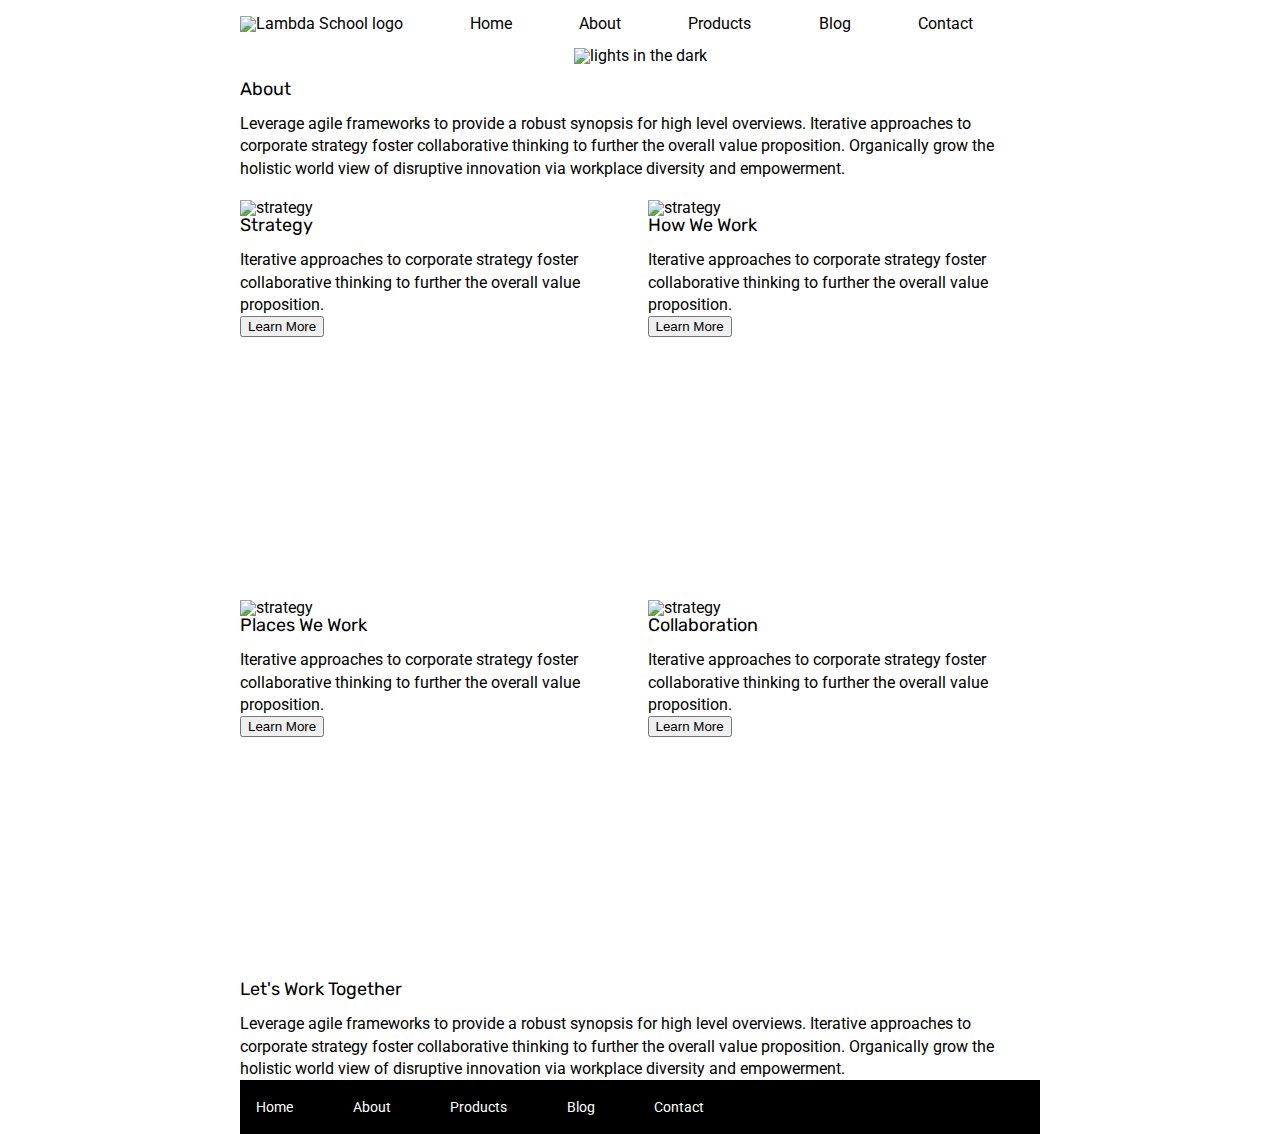
==== about.html @ c337917b "Designing the about page" ====
<!doctype html>

<html lang="en">
<head>
  <meta charset="utf-8">

  <title>Sprint Challenge - About</title>

  <link href="https://fonts.googleapis.com/css?family=Roboto|Rubik" rel="stylesheet">
  <link rel="stylesheet" href="css/shared-styles.css">
  <link rel="stylesheet" href="css/about.css">

</head>

<body>
    <div class="container about-page">
      <header>
        <section class="first">
        <div class ="logo">
            <img src="img/lambda-black.png" alt="Lambda School logo">
        </div>
        <div class="links">
            <nav id="box1">
        
            <a href="/index.html">Home</a>
            <a href="/about.html">About</a>
            <a href="#product">Products</a>
            <a href="#blog">Blog</a>
            <a href="#contact">Contact</a>
           </nav>
         </div>
        </section>
    
      <div class="topimage">
        <img src="img/jumbo-about.png" alt="lights in the dark">
    </div>
</header>
<div>
  <h1>About</h1>
     <p>Leverage agile frameworks to provide a robust synopsis for high level overviews. Iterative approaches to corporate strategy foster collaborative thinking to further the overall value proposition. Organically grow the holistic world view of disruptive innovation via workplace diversity and empowerment.</p>

</div>
<section class="midcontent">
  <section class="card-row">


<div class="card">
    <img src="img/about-plan.png" alt="strategy">
    
    <h1>Strategy</h1>
    
    <p>Iterative approaches to corporate strategy foster collaborative thinking to further the overall value proposition.</p>

    <button>Learn More</button>
    </div>


<div class="card">
    <img src="img/about-working.png" alt="strategy">
    
    <h1>How We Work</h1>
    
    <p>Iterative approaches to corporate strategy foster collaborative thinking to further the overall value proposition.</p>

    <button>Learn More</button>

</div>
</section>
<section class="card-row">


<div class="card">
    <img src="img/about-office.png" alt="strategy">
    
   <h1>Places We Work</h1> 

    <p>Iterative approaches to corporate strategy foster collaborative thinking to further the overall value proposition.</p>

   <button>Learn More</button> 
  </div>
<div class="card">
    <img src="img/about-meeting.png" alt="strategy">
    
    <h2>Collaboration</h2>
    
    <p>Iterative approaches to corporate strategy foster collaborative thinking to further the overall value proposition.</p>

   <button>Learn More</button> 
  </div>
</section>
</section>
<div>
    <h1>Let's Work Together</h1>

   <p>Leverage agile frameworks to provide a robust synopsis for high level overviews. Iterative approaches to corporate strategy foster collaborative thinking to further the overall value proposition. Organically grow the holistic world view of disruptive innovation via workplace diversity and empowerment.</p>
  </div>
      <footer>
        <nav>
          <a href="index.html">Home</a>
          <a href="#">About</a>
          <a href="#">Products</a>
          <a href="#">Blog</a>
          <a href="#">Contact</a>
        </nav>
      </footer>
    </div><!-- container -->        
</body>
</html>
---- css/shared-styles.css ----
html, body, div, span, applet, object, iframe,
h1, h2, h3, h4, h5, h6, p, blockquote, pre,
a, abbr, acronym, address, big, cite, code,
del, dfn, em, img, ins, kbd, q, s, samp,
small, strike, strong, sub, sup, tt, var,
b, u, i, center,
dl, dt, dd, ol, ul, li,
fieldset, form, label, legend,
table, caption, tbody, tfoot, thead, tr, th, td,
article, aside, canvas, details, embed, 
figure, figcaption, footer, header, hgroup, 
menu, nav, output, ruby, section, summary,
time, mark, audio, video {
	margin: 0;
	padding: 0;
	border: 0;
	font-size: 100%;
	font: inherit;
	vertical-align: baseline;
}
/* HTML5 display-role reset for older browsers */
article, aside, details, figcaption, figure, 
footer, header, hgroup, menu, nav, section {
	display: block;
}
body {
	line-height: 1;
}
ol, ul {
	list-style: none;
}
blockquote, q {
	quotes: none;
}
blockquote:before, blockquote:after,
q:before, q:after {
	content: '';
	content: none;
}


table {
	border-collapse: collapse;
	border-spacing: 0;
}

* {
    box-sizing: border-box;
}


html, body {
    height: 100%;
    font-family: 'Roboto', sans-serif;
}

h1, h2, h3, h4, h5 {
    font-size: 18px;
    margin-bottom: 15px;
    font-family: 'Rubik', sans-serif;
}

p {
    line-height: 1.4;
}
header .links {
    flex: 1;
    /* background-color: green; */
    display: flex;
    flex-direction: row;
    align-items: stretch;
}
header .links a {
    color: black;
    text-decoration: none;
}
header .links a:hover {
    text-decoration: underline;
}
nav {
    display: flex;
    flex: 1;
    flex-direction: row;
    align-items: center;
    /* background-color: orange; */
}

.first {
    display: flex;
    flex-direction: row;
    align-items: stretch;
    margin-bottom: 2%;
    margin-top: 2%;
}


.links nav{
        width:50%;
        display:flex;
        align-items:right;
        justify-content: space-evenly;

}

   
.topimage{
    display:flex;
    justify-content: center;
    margin-bottom: 2%;
}


.container {
    width: 800px;
    margin: 0 auto;
}

.top-content {
    display: flex;
    flex-wrap: wrap;
    justify-content: space-evenly;
    margin-bottom: 20px;
    border-bottom: 1px dashed black;
}

.top-content .text-container {
    width: 48%;
    padding: 0 1%;
    padding-bottom: 20px;  
}

.middle-content {
    margin-bottom: 20px;
    border-bottom: 1px dashed black;
}

footer {
    width: 100%;
    background: black;
}

footer nav {
    width: 60%;
    display: flex;
    justify-content: space-between;
    align-items: center;
    padding: 20px 2%;
    font-size: 14px;
}

footer nav a {
    color: white;
    text-decoration: none;
}
---- css/about.css ----
.card-row {
    display: flex;
    flex-direction: row;
    height: 400px;
    align-items: stretch;
}
.card-row .card {
    flex: 1;
    margin-bottom:20px ;
    margin-top: 20px;

}
.card-row .card + .card {
    margin-left: 15px;
    margin-bottom: 20px;
    margin-top:20px;
}
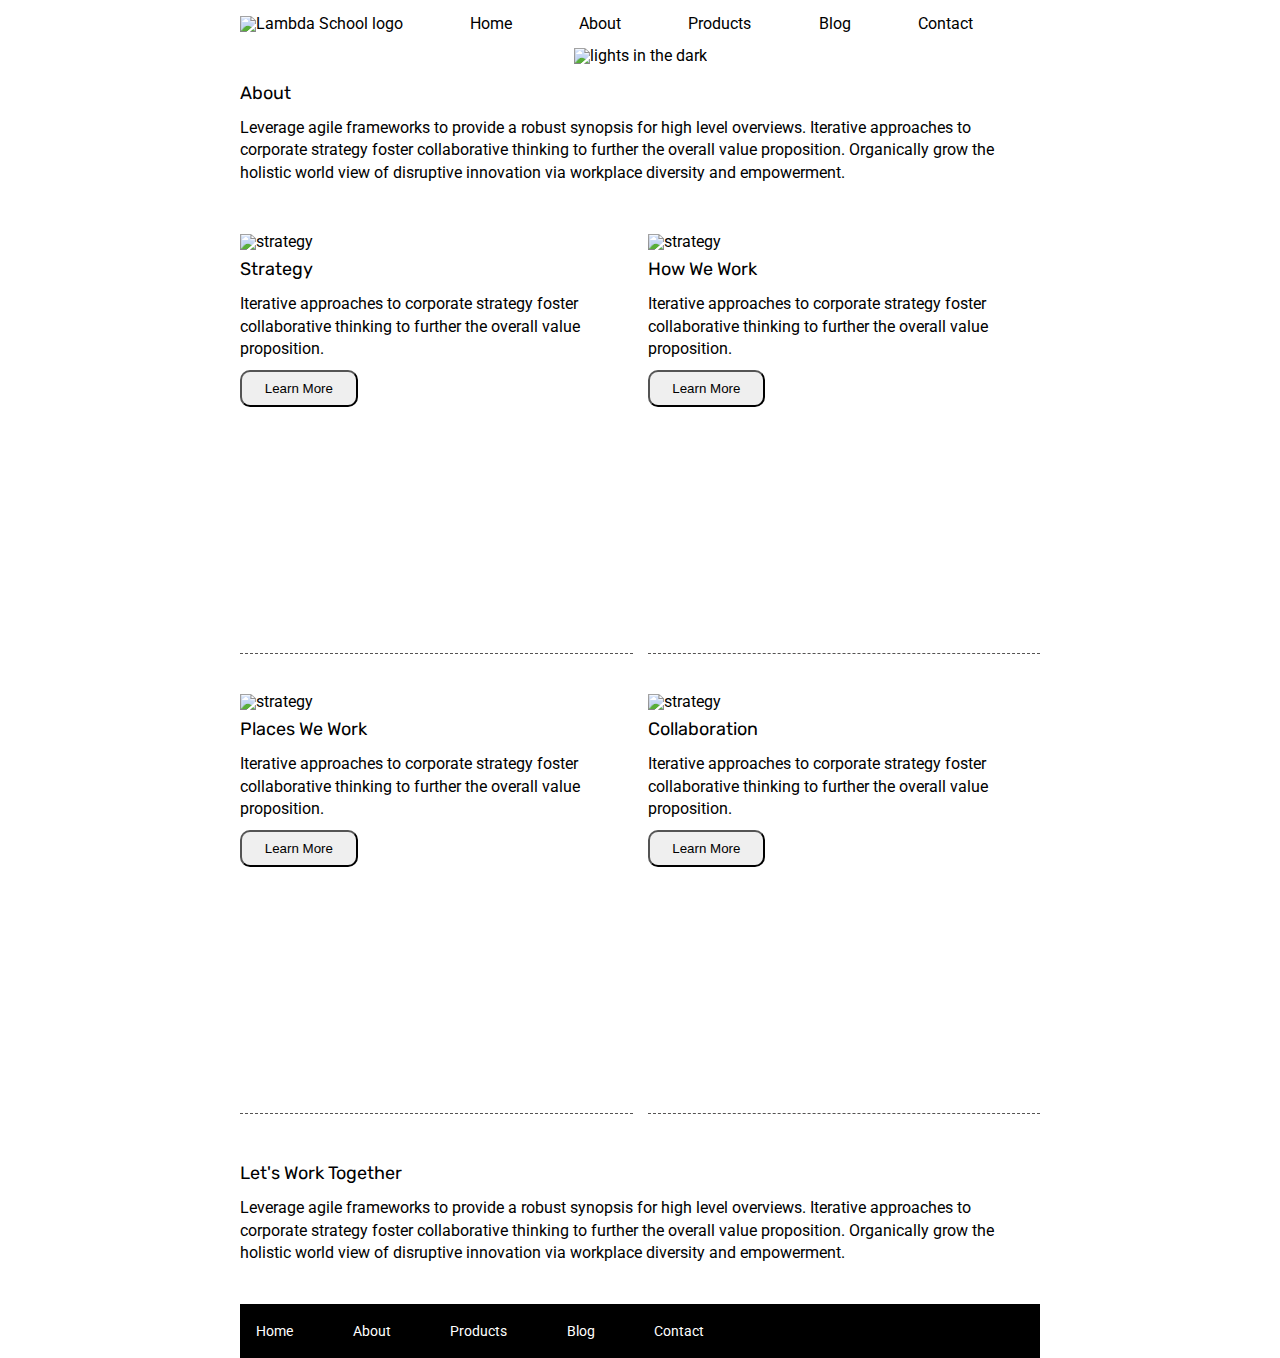
==== commit 91cade9b: "final desgin for two pages" ====
--- a/about.html
+++ b/about.html
@@ -35,7 +35,7 @@
         <img src="img/jumbo-about.png" alt="lights in the dark">
     </div>
 </header>
-<div>
+<div class="topcontent">
   <h1>About</h1>
      <p>Leverage agile frameworks to provide a robust synopsis for high level overviews. Iterative approaches to corporate strategy foster collaborative thinking to further the overall value proposition. Organically grow the holistic world view of disruptive innovation via workplace diversity and empowerment.</p>
 
@@ -89,7 +89,7 @@
   </div>
 </section>
 </section>
-<div>
+<div class="bottom">
     <h1>Let's Work Together</h1>
 
    <p>Leverage agile frameworks to provide a robust synopsis for high level overviews. Iterative approaches to corporate strategy foster collaborative thinking to further the overall value proposition. Organically grow the holistic world view of disruptive innovation via workplace diversity and empowerment.</p>
--- a/css/about.css
+++ b/css/about.css
@@ -1,17 +1,42 @@
 .card-row {
     display: flex;
     flex-direction: row;
-    height: 400px;
+    height: 420px;
     align-items: stretch;
+    margin-bottom: 40px;
 }
 .card-row .card {
     flex: 1;
-    margin-bottom:20px ;
-    margin-top: 20px;
-
+    margin-bottom:40px ;
+    margin-top: 40px;
+    border-bottom: 1px dashed rgb(85, 83, 83);
+    padding-bottom:50px;
+    height: 420px;
+    
 }
 .card-row .card + .card {
     margin-left: 15px;
-    margin-bottom: 20px;
-    margin-top:20px;
+    margin-bottom: 40px;
+    margin-top:40px;
+}
+.topcontent{
+    margin-top: 20px;
+    margin-bottom:10px;
+}
+.bottom{
+    margin-top: 90px;
+    margin-bottom:40px;
+}
+
+.card-row .card img{
+    margin-bottom: 10px;
+}
+
+.card-row .card button{
+    margin-top:10px;
+    border-radius: 10px;
+    height:10%;
+    width:30%;
+    border-color: black;
+    border-width: 2.5px;
 }